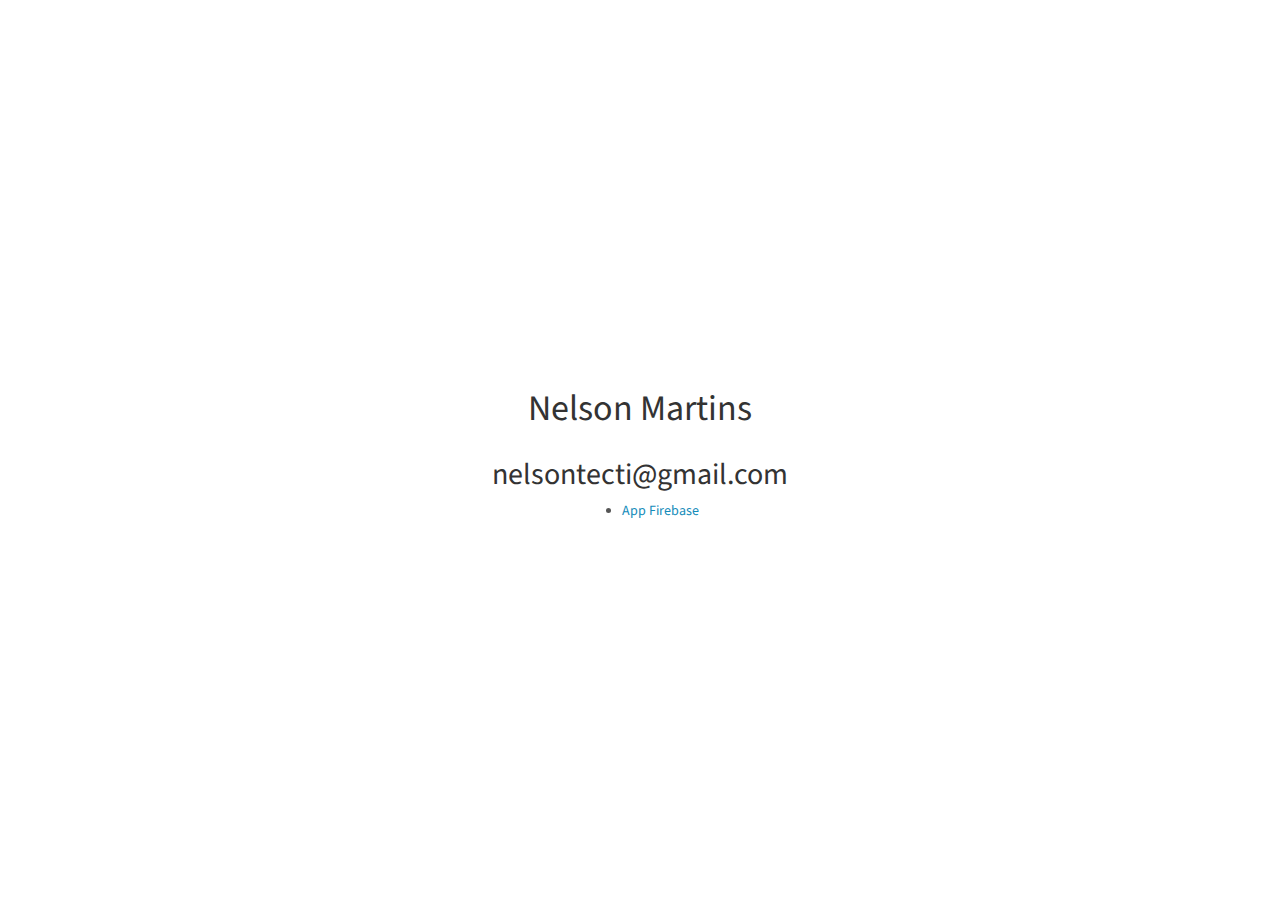
==== index.html @ ee67150c "Adicionar App Firebase" ====
<!DOCTYPE html>
<html lang="pt-br">
<head>
    <title>Nelson Martins</title>
    <meta name="viewport" content="width=device-width, initial-scale=1.0, maximum-scale=1.0, user-scalable=no">
    <meta http-equiv="content-type" content="text/html; charset=utf-8">
    <!-- Bootstrap bootswatch lumen -->
    <link rel="stylesheet" href="css/bootstrap.min.css">
    <link rel="stylesheet" href="css/styles.css">
</head>

<body>
    <h1>Nelson Martins</h1>
    <h2>nelsontecti@gmail.com</h2>

    <ul>
      <li><a href="https://apfirebase.firebaseapp.com/">App Firebase</a></li>
    </ul>
    
    <script src="js/bootstrap.min.js"></script>  
</body>

</html>
---- css/styles.css ----
body {
    display: flex;
    min-height: 100vh; /* Altura minima */
    width: 100%; /* Alinhamento vertical */
    margin: 0;
    padding: 0;
    align-items: center;
    justify-content: center; /* Justifica o conteudo sempre ao centro */
    flex-direction: column; /* Ordenação dos itens como colunas e não como linhas */
    overflow-y: hidden; /* Ocultar barra de rolagem vertical */
    overflow-x: hidden; /* Ocultar barra de rolagem horizontal */
}
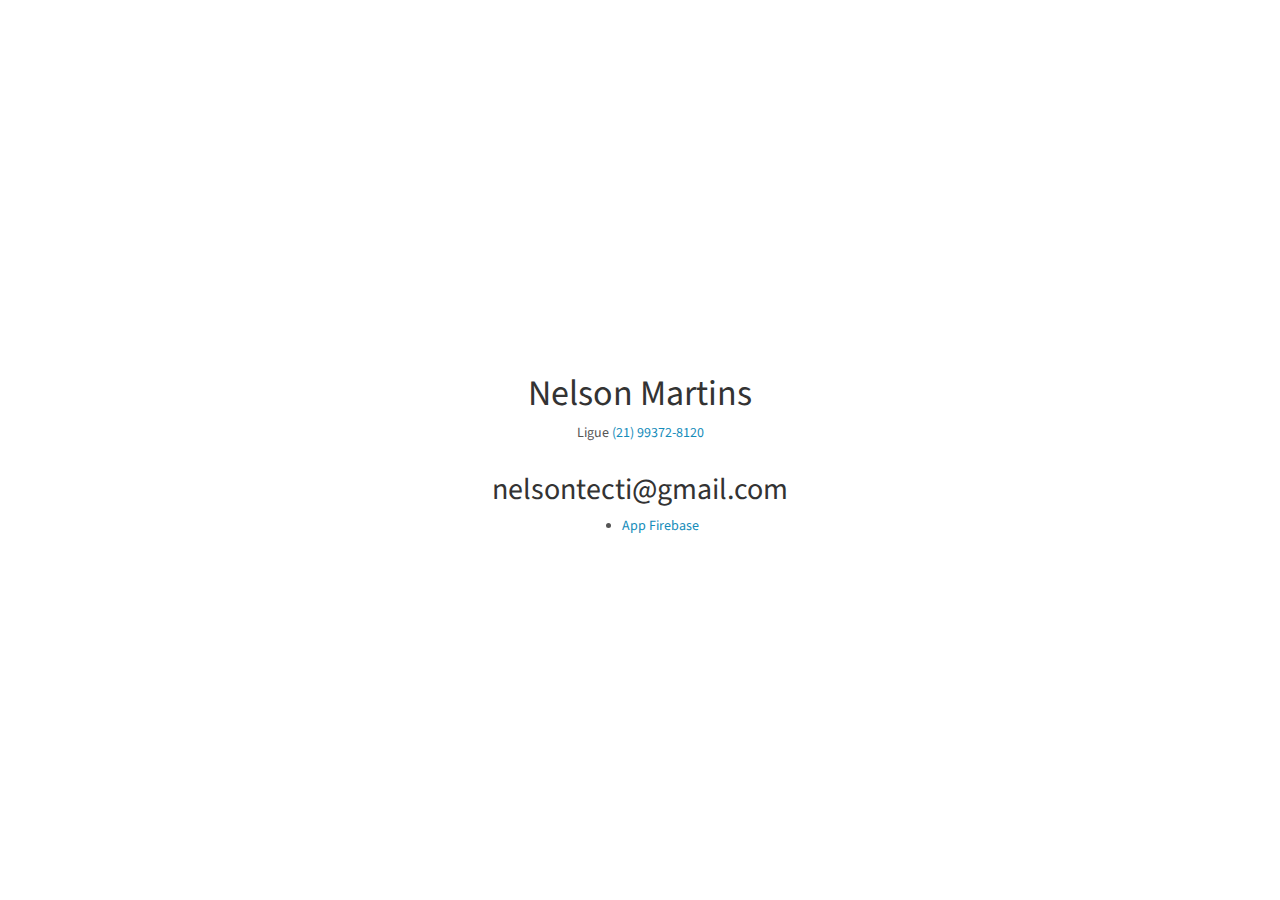
==== commit bd93182b: "Adição do telefone" ====
--- a/index.html
+++ b/index.html
@@ -11,6 +11,7 @@
 
 <body>
     <h1>Nelson Martins</h1>
+    <p>Ligue <a href="tel:+5521993728120">(21) 99372-8120</a></p>
     <h2>nelsontecti@gmail.com</h2>
 
     <ul>
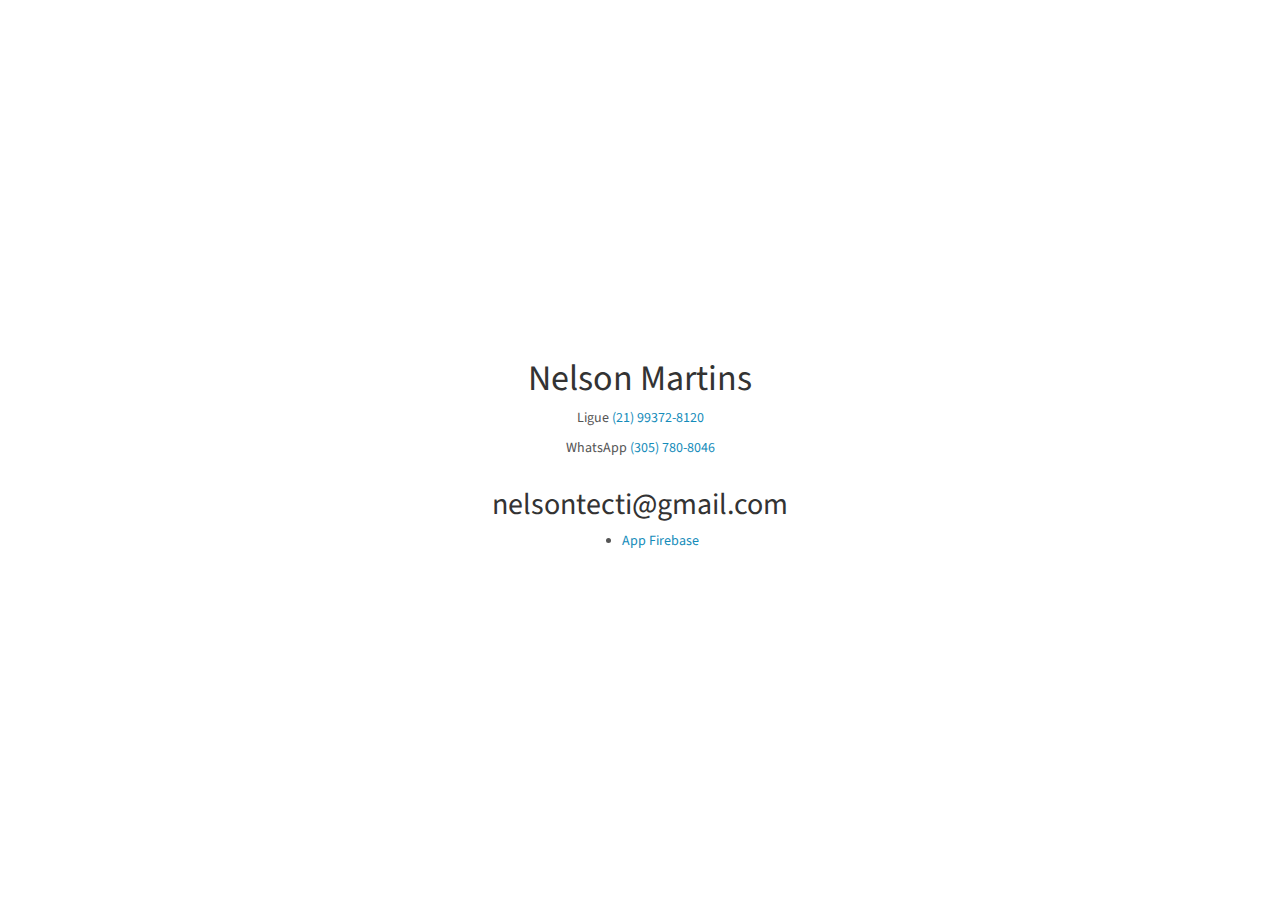
==== commit c1593cf9: "Adição do WhatsApp" ====
--- a/index.html
+++ b/index.html
@@ -12,6 +12,7 @@
 <body>
     <h1>Nelson Martins</h1>
     <p>Ligue <a href="tel:+5521993728120">(21) 99372-8120</a></p>
+    <p>WhatsApp <a href="tel:+13057808046">(305) 780-8046</a></p>
     <h2>nelsontecti@gmail.com</h2>
 
     <ul>
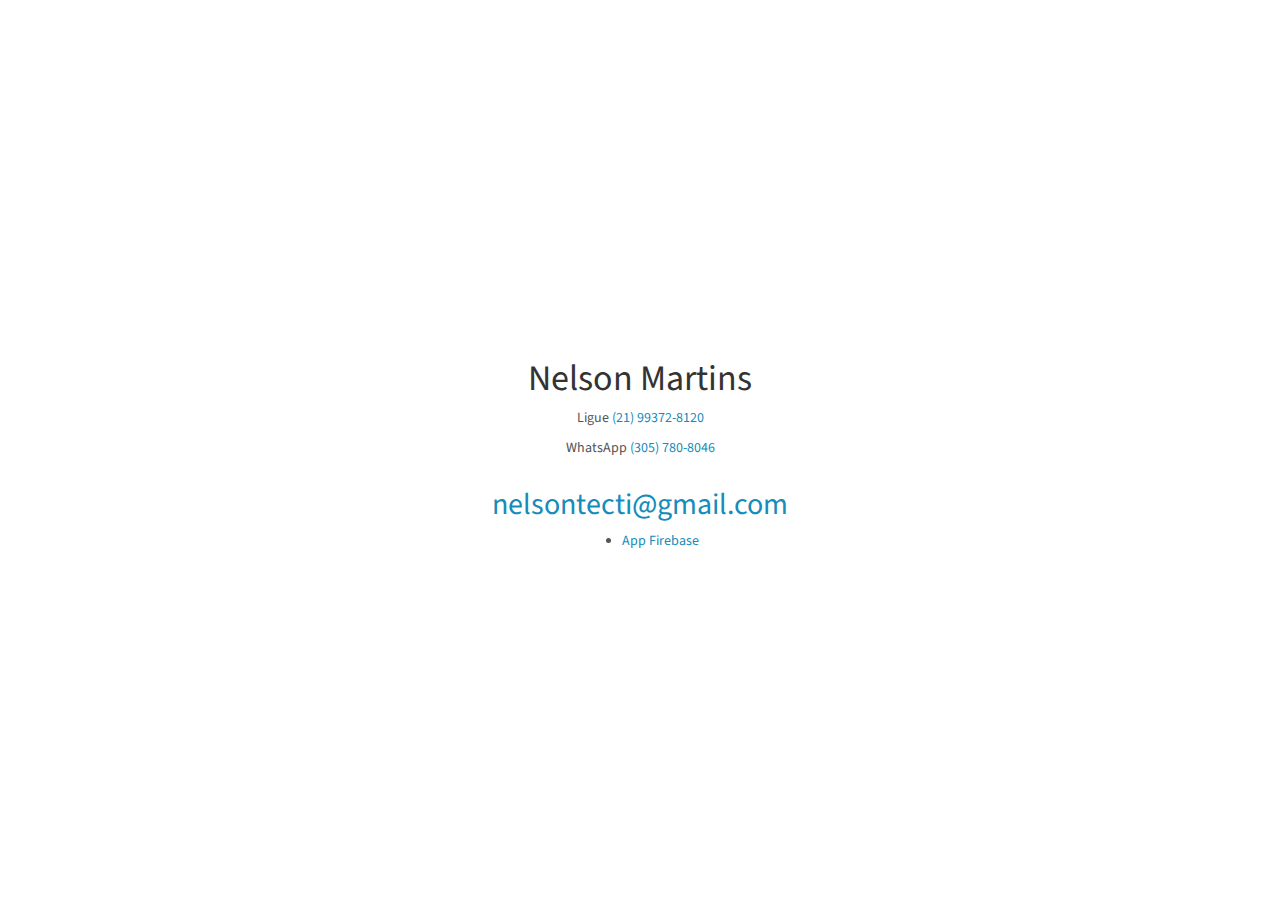
==== commit af8162ea: "Campo e-mail editado" ====
--- a/index.html
+++ b/index.html
@@ -13,7 +13,7 @@
     <h1>Nelson Martins</h1>
     <p>Ligue <a href="tel:+5521993728120">(21) 99372-8120</a></p>
     <p>WhatsApp <a href="tel:+13057808046">(305) 780-8046</a></p>
-    <h2>nelsontecti@gmail.com</h2>
+    <h2><a href="mailto:nelsontecti@gmail.com">nelsontecti@gmail.com</a></h2>
 
     <ul>
       <li><a href="https://apfirebase.firebaseapp.com/">App Firebase</a></li>
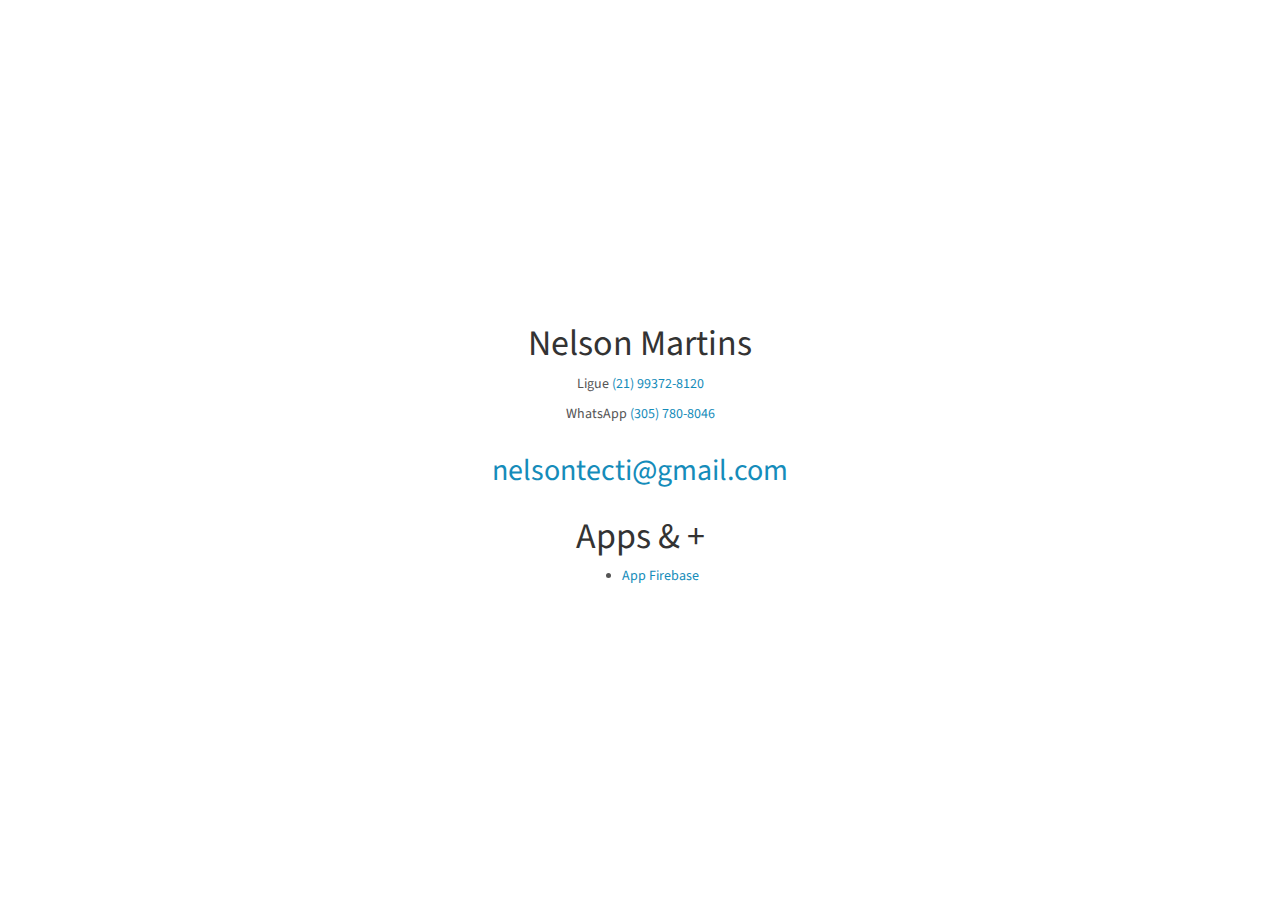
==== commit 096bc4c1: "Adição metas" ====
--- a/index.html
+++ b/index.html
@@ -4,6 +4,9 @@
     <title>Nelson Martins</title>
     <meta name="viewport" content="width=device-width, initial-scale=1.0, maximum-scale=1.0, user-scalable=no">
     <meta http-equiv="content-type" content="text/html; charset=utf-8">
+    <meta name="description" content="Apps Nelson Martins">
+    <meta name="keywords" content="HTML5,CSS3,TypeScript,Angular,Java,Jax-rs,Hibernate,Entity Framework,lint,test,e2e,jasmine,Jpa,Csharp,C#,JavaScript">
+    <meta name="author" content="Nelson Martins">
     <!-- Bootstrap bootswatch lumen -->
     <link rel="stylesheet" href="css/bootstrap.min.css">
     <link rel="stylesheet" href="css/styles.css">
@@ -14,6 +17,8 @@
     <p>Ligue <a href="tel:+5521993728120">(21) 99372-8120</a></p>
     <p>WhatsApp <a href="tel:+13057808046">(305) 780-8046</a></p>
     <h2><a href="mailto:nelsontecti@gmail.com">nelsontecti@gmail.com</a></h2>
+    
+    <h1>Apps & +</h1>
 
     <ul>
       <li><a href="https://apfirebase.firebaseapp.com/">App Firebase</a></li>
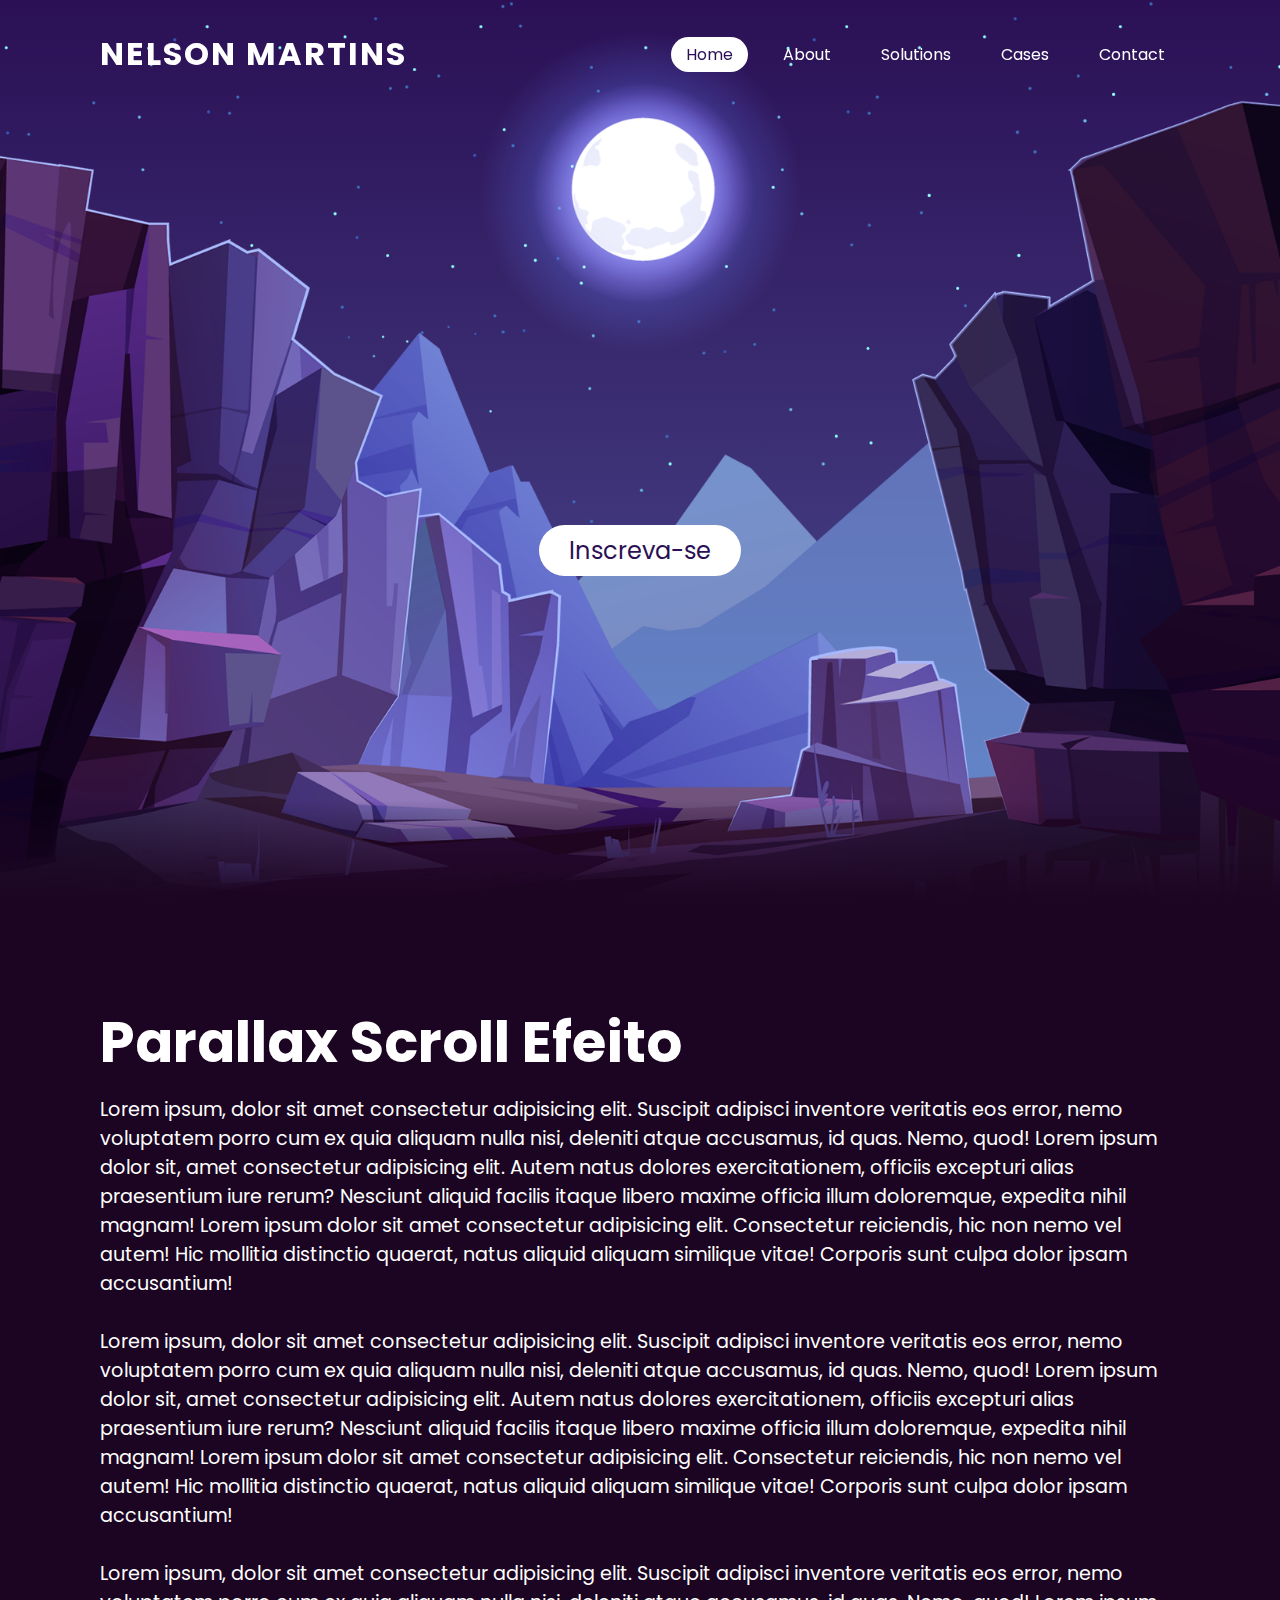
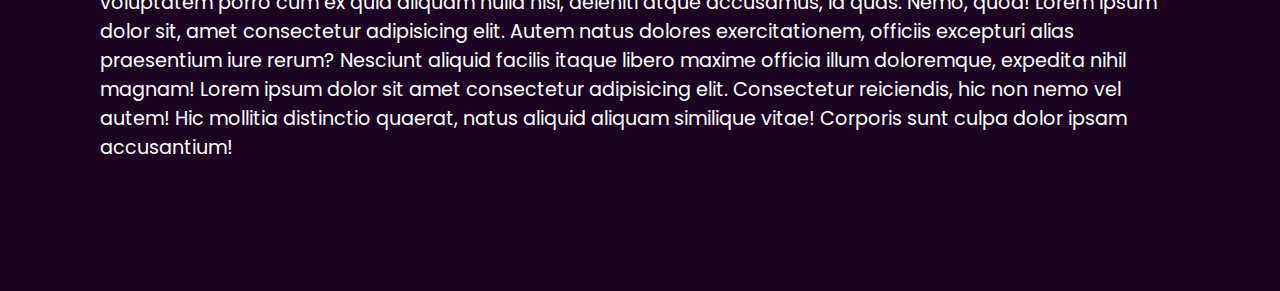
==== commit 0142b2d1: "Update page" ====
--- a/index.html
+++ b/index.html
@@ -1,30 +1,61 @@
 <!DOCTYPE html>
 <html lang="pt-br">
 <head>
-    <title>Nelson Martins</title>
-    <meta name="viewport" content="width=device-width, initial-scale=1.0, maximum-scale=1.0, user-scalable=no">
-    <meta http-equiv="content-type" content="text/html; charset=utf-8">
-    <meta name="description" content="Apps Nelson Martins">
-    <meta name="keywords" content="HTML5,CSS3,TypeScript,Angular,Java,Jax-rs,Hibernate,Entity Framework,lint,test,e2e,jasmine,Jpa,Csharp,C#,JavaScript">
-    <meta name="author" content="Nelson Martins">
-    <!-- Bootstrap bootswatch lumen -->
-    <link rel="stylesheet" href="css/bootstrap.min.css">
+    <meta charset="UTF-8">
+    <meta http-equiv="X-UA-Compatible" content="IE=edge">
+    <meta name="viewport" content="width=device-width, initial-scale=1.0">
     <link rel="stylesheet" href="css/styles.css">
+    <link rel="shortcut icon" href="favicon.ico" type="image/x-icon">
+    <title>Page Martins Nelson</title>
 </head>
+<body>
+    <header>
+        <h1><a href="#" class="logo">Nelson Martins</a></h1>
+        <!-- <a href="#" class="logo">Nelson Martins</a> -->
+        <ul>
+            <li><a href="#" class="active">Home</a></li>
+            <li><a href="#">About</a></li>
+            <li><a href="#">Solutions</a></li>
+            <li><a href="#">Cases</a></li>
+            <li><a href="#">Contact</a></li>
+        </ul>
+    </header>
+    
+    <section>
+        <img src="img/stars.png" id="stars" alt="">
+        <img src="img/moon.png" id="moon" alt="">
+        <h2 id="text">Bem vindo!</h2>
+        <a href="#sec" id="btn">Inscreva-se</a>
+        <img src="img/mountains_behind.png" id="mountains_behind" alt="">
+        <img src="img/mountains_front.png" id="mountains_front" alt="">
+    </section>
 
-<body>
-    <h1>Nelson Martins</h1>
-    <p>Ligue <a href="tel:+5521993728120">(21) 99372-8120</a></p>
-    <p>WhatsApp <a href="tel:+13057808046">(305) 780-8046</a></p>
-    <h2><a href="mailto:nelsontecti@gmail.com">nelsontecti@gmail.com</a></h2>
-    
-    <h1>Apps & +</h1>
+    <div class="sec" id="sec">
+        <h2>Parallax Scroll Efeito</h2>
+        <p>Lorem ipsum, dolor sit amet consectetur adipisicing elit. Suscipit adipisci inventore veritatis eos error, 
+            nemo voluptatem porro cum ex quia aliquam nulla nisi, deleniti atque accusamus, id quas. 
+            Nemo, quod! Lorem ipsum dolor sit, amet consectetur adipisicing elit. 
+            Autem natus dolores exercitationem, officiis excepturi alias praesentium iure rerum? Nesciunt aliquid facilis itaque libero maxime officia illum doloremque, 
+            expedita nihil magnam! Lorem ipsum dolor sit amet consectetur adipisicing elit. 
+            Consectetur reiciendis, hic non nemo vel autem! Hic mollitia distinctio quaerat, 
+            natus aliquid aliquam similique vitae! Corporis sunt culpa dolor ipsam accusantium!<br><br>
+            Lorem ipsum, dolor sit amet consectetur adipisicing elit. Suscipit adipisci inventore veritatis eos error, 
+            nemo voluptatem porro cum ex quia aliquam nulla nisi, deleniti atque accusamus, id quas. 
+            Nemo, quod! Lorem ipsum dolor sit, amet consectetur adipisicing elit. 
+            Autem natus dolores exercitationem, officiis excepturi alias praesentium iure rerum? Nesciunt aliquid facilis itaque libero maxime officia illum doloremque, 
+            expedita nihil magnam! Lorem ipsum dolor sit amet consectetur adipisicing elit. 
+            Consectetur reiciendis, hic non nemo vel autem! Hic mollitia distinctio quaerat, 
+            natus aliquid aliquam similique vitae! Corporis sunt culpa dolor ipsam accusantium!<br><br>
+            Lorem ipsum, dolor sit amet consectetur adipisicing elit. Suscipit adipisci inventore veritatis eos error, 
+            nemo voluptatem porro cum ex quia aliquam nulla nisi, deleniti atque accusamus, id quas. 
+            Nemo, quod! Lorem ipsum dolor sit, amet consectetur adipisicing elit. 
+            Autem natus dolores exercitationem, officiis excepturi alias praesentium iure rerum? Nesciunt aliquid facilis itaque libero maxime officia illum doloremque, 
+            expedita nihil magnam! Lorem ipsum dolor sit amet consectetur adipisicing elit. 
+            Consectetur reiciendis, hic non nemo vel autem! Hic mollitia distinctio quaerat, 
+            natus aliquid aliquam similique vitae! Corporis sunt culpa dolor ipsam accusantium!<br><br>
+        </p>
+    </div>
 
-    <ul>
-      <li><a href="https://apfirebase.firebaseapp.com/">App Firebase</a></li>
-    </ul>
-    
-    <script src="js/bootstrap.min.js"></script>  
+<script src="js/parallaxscrollefeito.js"></script>
 </body>
-
-</html>
+</html>--- a/css/styles.css
+++ b/css/styles.css
@@ -1,12 +1,122 @@
-body {
-    display: flex;
-    min-height: 100vh; /* Altura minima */
-    width: 100%; /* Alinhamento vertical */
+@import url('https://fonts.googleapis.com/css2?family=Inter:wght@300;400;900&family=Josefin+Sans:ital,wght@0,100;0,200;0,300;0,400;0,500;0,600;0,700;1,100;1,200;1,300;1,400;1,500;1,600;1,700&family=Montserrat:ital,wght@0,100;0,200;0,300;0,400;0,500;0,600;0,700;0,800;0,900;1,100;1,200;1,300;1,400;1,600;1,700;1,800;1,900&family=Poppins:wght@100;200;300;400;500;600;700;800;900&display=swap');
+
+*{
+    font-family: 'Poppins', sans-serif;
     margin: 0;
     padding: 0;
+    box-sizing: border-box;
+    scroll-behavior: smooth;
+}
+body{
+    min-height: 100vh;
+    overflow-x: hidden;
+    background: linear-gradient(#2b1055 , #7597de);
+}
+
+header{
+    position: absolute;
+    top: 0;
+    left: 0;
+    width: 100%;
+    padding: 30px 100px;
+    display: flex;
+    justify-content: space-between;
     align-items: center;
-    justify-content: center; /* Justifica o conteudo sempre ao centro */
-    flex-direction: column; /* Ordenação dos itens como colunas e não como linhas */
-    overflow-y: hidden; /* Ocultar barra de rolagem vertical */
-    overflow-x: hidden; /* Ocultar barra de rolagem horizontal */
+    z-index: 1000;
 }
+header .logo{
+    color: #fff;
+    font-weight: 700;
+    text-decoration: none;
+    font-size: 1em;
+    text-transform: uppercase;
+    letter-spacing: 2px;
+}
+header ul {
+    display: flex;
+    justify-content: center;
+    align-items: center;
+}
+header ul li {
+    list-style: none;
+    margin-left: 20px;
+}
+header ul li a {
+    text-decoration: none;
+    padding: 6px 15px;
+    color: #fff;
+    border-radius: 20px;
+}
+header ul li a:hover,
+header ul li a.active {
+    background: #fff;
+    color: #2b1055;
+}
+
+section{
+    position: relative;
+    width: 100%;
+    height: 100vh;
+    padding: 100px;
+    display: flex;
+    justify-content: center;
+    align-items: center;
+    overflow: hidden;
+}
+section::before{
+    content: '';
+    position: absolute;
+    bottom: 0;
+    width: 100%;
+    height: 100px;
+    background: linear-gradient(to top,#1c0522 , transparent);
+    z-index: 100;
+}
+section img {
+    position: absolute;
+    top: 0;
+    left: 0;
+    width: 100%;
+    height: 100%;
+    object-fit: cover;
+    pointer-events: none;
+}
+section img#moon{
+    mix-blend-mode: screen;
+}
+.sec{
+    position: relative;
+    padding: 100px;
+    background: #1c0522;
+}
+.sec h2{
+    font-size: 3.5em;
+    margin-bottom: 10px;
+    color: #fff;
+}
+.sec p{
+    font-size: 1.2em;
+    color: #fff;
+}
+#text{
+    position: absolute;
+    right: -350px;
+    color: #fff;
+    white-space: nowrap;
+    font-size: 7.5vw;
+    z-index: 9;
+}
+#mountains_front{
+    z-index: 10;
+}
+#btn{
+    text-decoration: none;
+    display: inline-block;
+    padding: 8px 30px;
+    border-radius: 40px;
+    background: #fff;
+    color: #2b1055;
+    font-size: 1.5em;
+    z-index: 9;
+    transform: translateY(100px);
+}